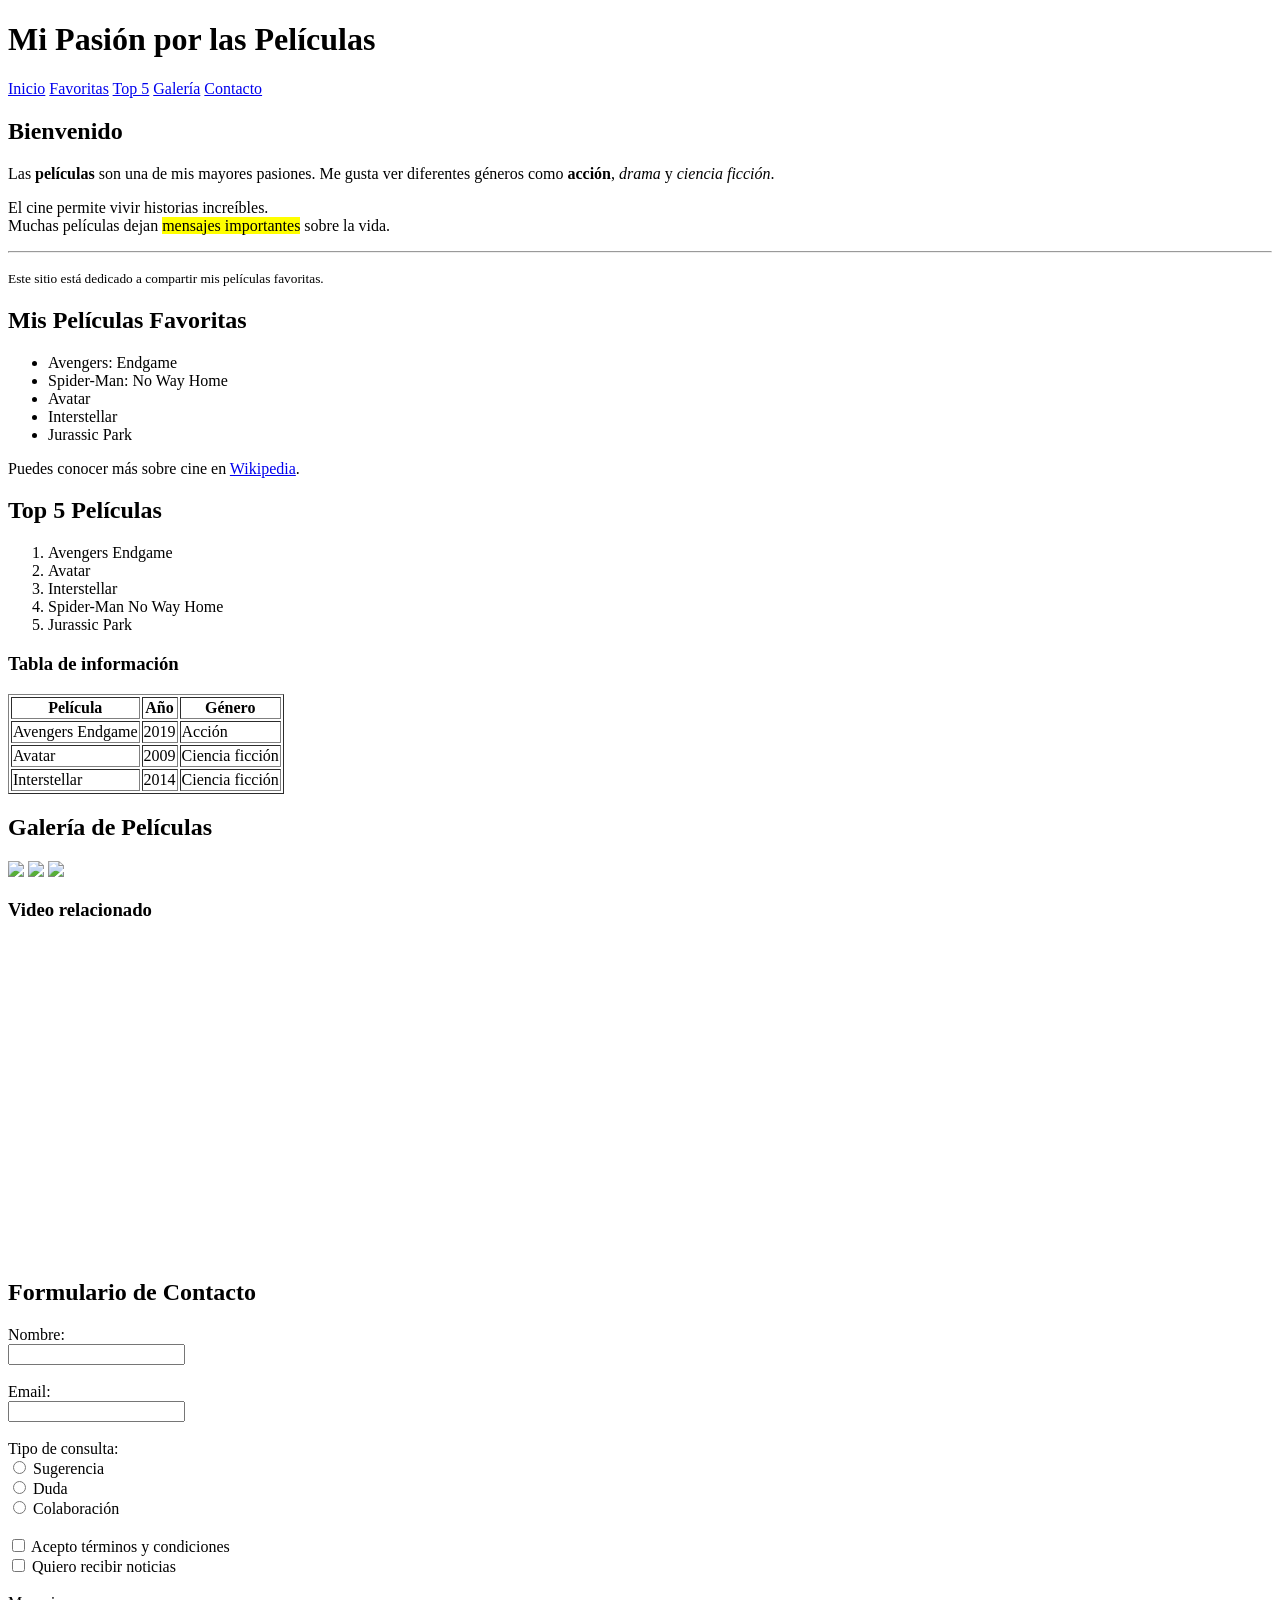
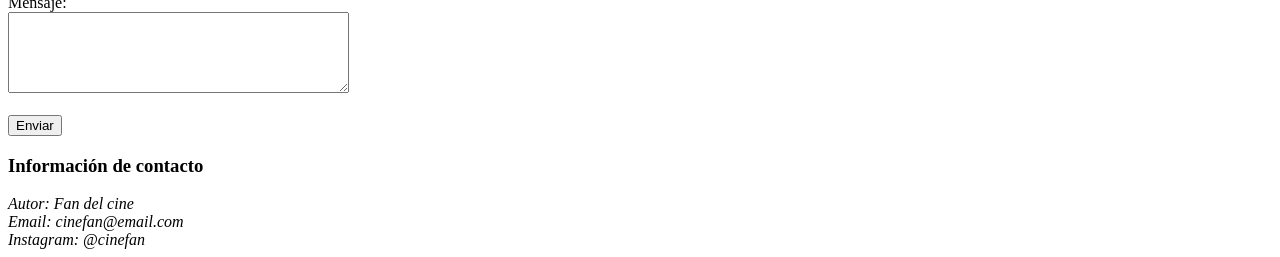
==== Index.html @ f3dc9d77 "Primer commit proyecto peliculas" ====
<!DOCTYPE html>
<html lang="es">

<head>
<meta charset="UTF-8">
<title>Mi Pasión por las Películas</title>
<link rel="stylesheet" href="estilos.css">
</head>

<body>

<header>
<h1>Mi Pasión por las Películas</h1>
</header>

<nav>
<a href="#inicio">Inicio</a>
<a href="#favoritas">Favoritas</a>
<a href="#top">Top 5</a>
<a href="#galeria">Galería</a>
<a href="#contacto">Contacto</a>
</nav>

<section id="inicio">

<h2>Bienvenido</h2>

<p>
Las <strong>películas</strong> son una de mis mayores pasiones. Me gusta ver diferentes
géneros como <b>acción</b>, <i>drama</i> y <em>ciencia ficción</em>.
</p>

<p>
El cine permite vivir historias increíbles.<br>
Muchas películas dejan <mark>mensajes importantes</mark> sobre la vida.
</p>

<hr>

<p>
<small>Este sitio está dedicado a compartir mis películas favoritas.</small>
</p>

</section>

<section id="favoritas">

<h2>Mis Películas Favoritas</h2>

<ul>
<li>Avengers: Endgame</li>
<li>Spider-Man: No Way Home</li>
<li>Avatar</li>
<li>Interstellar</li>
<li>Jurassic Park</li>
</ul>

<p>
Puedes conocer más sobre cine en 
<a href="https://es.wikipedia.org/wiki/Cine" target="_blank">Wikipedia</a>.
</p>

</section>

<section id="top">

<h2>Top 5 Películas</h2>

<ol>
<li>Avengers Endgame</li>
<li>Avatar</li>
<li>Interstellar</li>
<li>Spider-Man No Way Home</li>
<li>Jurassic Park</li>
</ol>

<h3>Tabla de información</h3>

<table border="1">

<tr>
<th>Película</th>
<th>Año</th>
<th>Género</th>
</tr>

<tr>
<td>Avengers Endgame</td>
<td>2019</td>
<td>Acción</td>
</tr>

<tr>
<td>Avatar</td>
<td>2009</td>
<td>Ciencia ficción</td>
</tr>

<tr>
<td>Interstellar</td>
<td>2014</td>
<td>Ciencia ficción</td>
</tr>

</table>

</section>

<section id="galeria">

<h2>Galería de Películas</h2>

<img src="img/pelicula1.jpg" width="250">
<img src="img/pelicula2.jpg" width="250">
<img src="img/pelicula3.jpg" width="250">

<h3>Video relacionado</h3>

<iframe width="560" height="315"
src="https://www.youtube.com/embed/TcMBFSGVi1c"
title="Trailer Avengers Endgame"
frameborder="0"
allowfullscreen>
</iframe>

</section>

<section id="contacto">

<h2>Formulario de Contacto</h2>

<form>

<label>Nombre:</label><br>
<input type="text" name="nombre"><br><br>

<label>Email:</label><br>
<input type="email" name="email"><br><br>

<label>Tipo de consulta:</label><br>

<input type="radio" name="consulta"> Sugerencia<br>
<input type="radio" name="consulta"> Duda<br>
<input type="radio" name="consulta"> Colaboración<br><br>

<input type="checkbox"> Acepto términos y condiciones<br>
<input type="checkbox"> Quiero recibir noticias<br><br>

<label>Mensaje:</label><br>
<textarea rows="5" cols="40"></textarea><br><br>

<button type="submit">Enviar</button>

</form>

<h3>Información de contacto</h3>

<address>
Autor: Fan del cine<br>
Email: cinefan@email.com<br>
Instagram: @cinefan
</address>

</section>

</body>
</html>
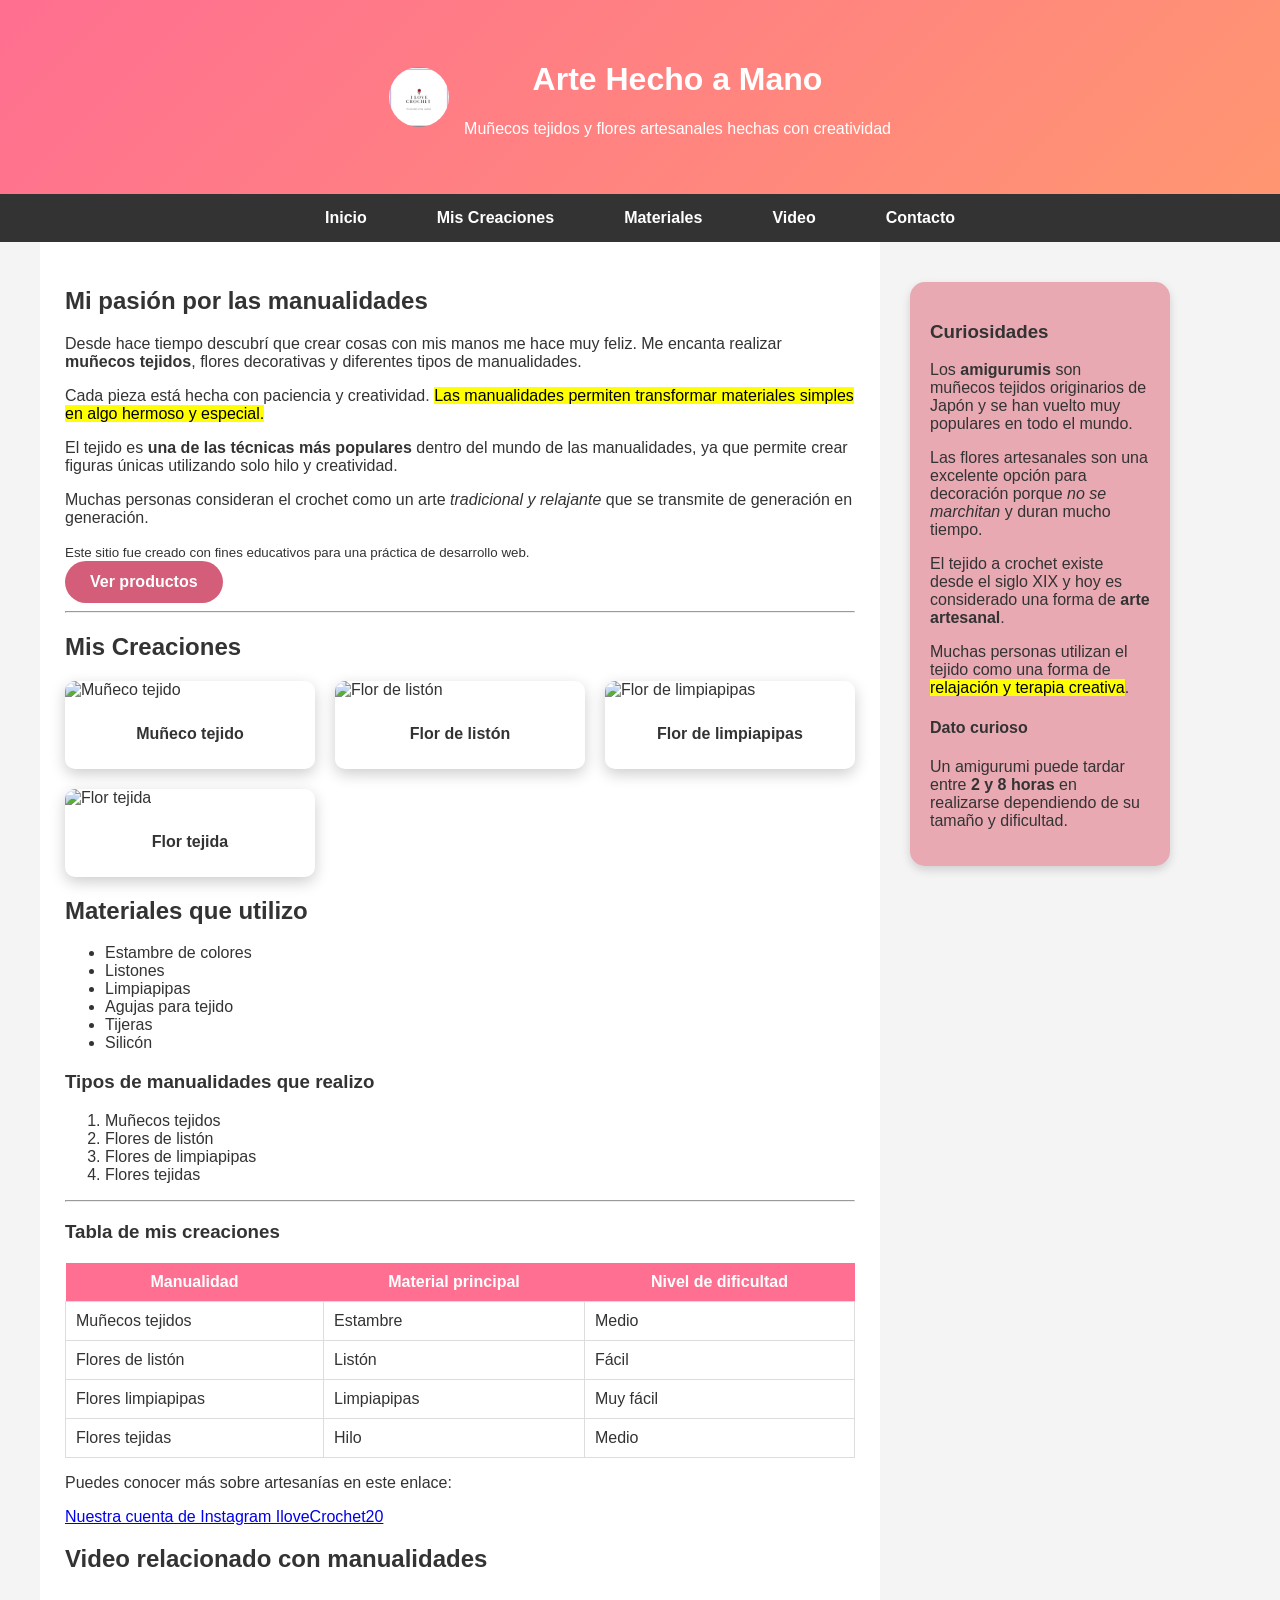
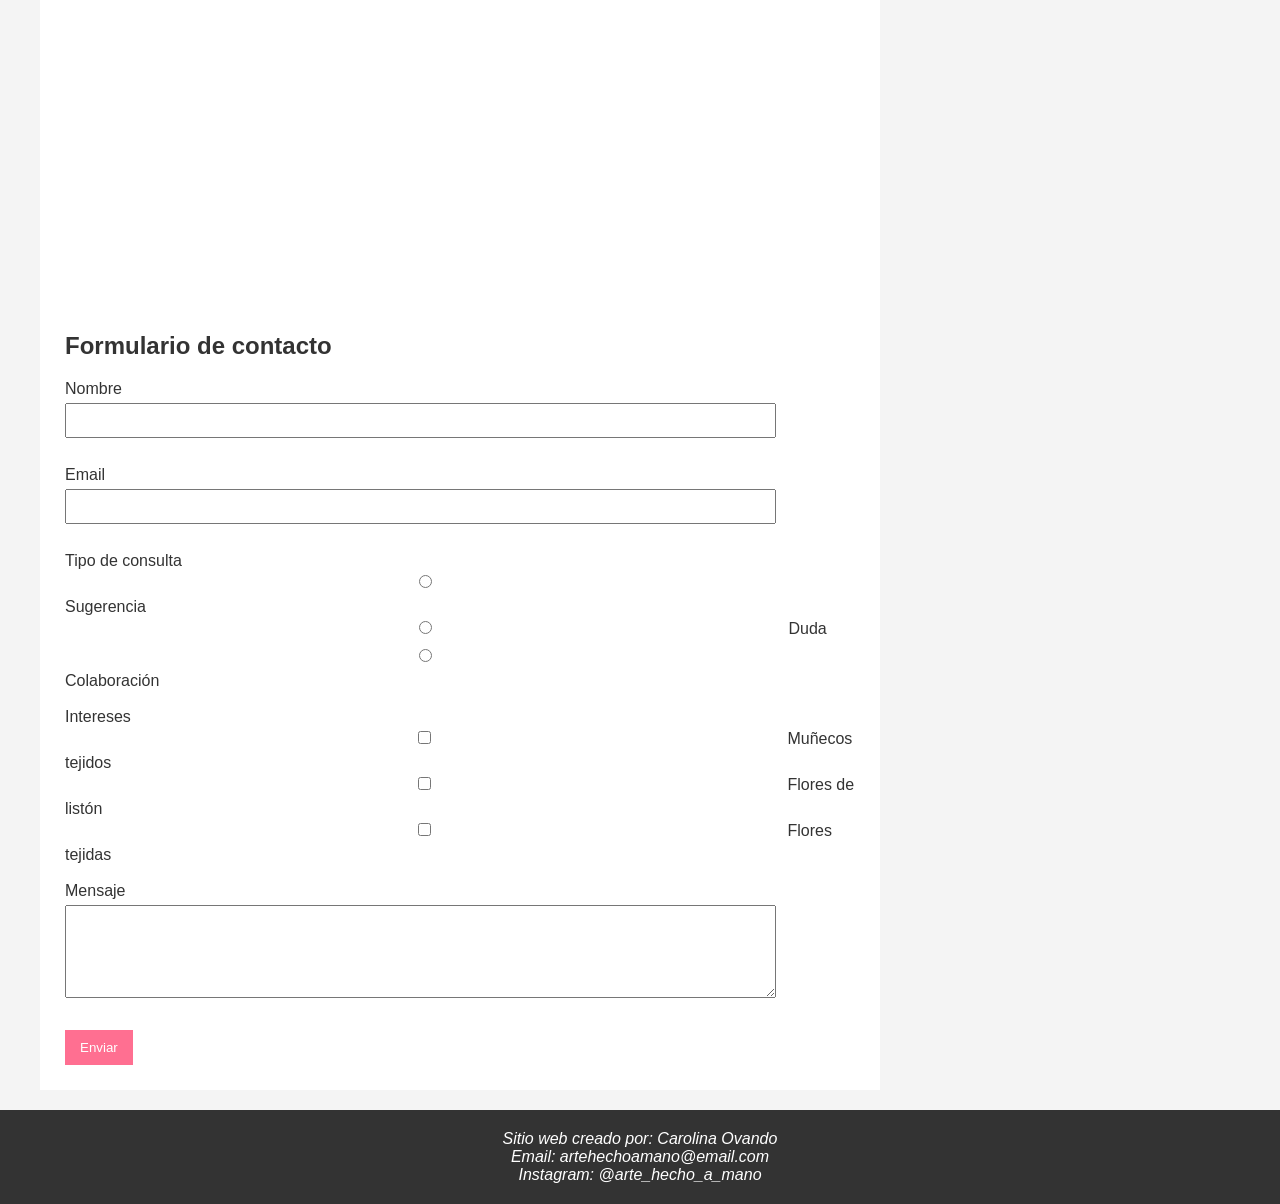
==== commit 5e1ebded: "Preferi cambiar de tema para mi pagina web" ====
--- a/Index.html
+++ b/Index.html
@@ -2,123 +2,194 @@
 <html lang="es">
 
 <head>
+
 <meta charset="UTF-8">
-<title>Mi Pasión por las Películas</title>
-<link rel="stylesheet" href="estilos.css">
+<meta name="viewport" content="width=device-width, initial-scale=1.0">
+
+<link rel="icon" href="LogoTete.png" type="image/png">
+
+<title>Arte Hecho a Mano | Mis Creaciones</title>
+
+<link rel="stylesheet" href="CSS/Style.css">
+
 </head>
 
 <body>
 
-<header>
-<h1>Mi Pasión por las Películas</h1>
+<header class="header">
+
+<div class="logo-titulo">
+
+<img src="LogoTete.png" alt="Logo del sitio" class="logo">
+
+<div>
+<h1>Arte Hecho a Mano</h1>
+<p>Muñecos tejidos y flores artesanales hechas con creatividad</p>
+</div>
+
+</div>
+
 </header>
 
 <nav>
-<a href="#inicio">Inicio</a>
-<a href="#favoritas">Favoritas</a>
-<a href="#top">Top 5</a>
-<a href="#galeria">Galería</a>
-<a href="#contacto">Contacto</a>
+<ul>
+
+<li><a href="#inicio">Inicio</a></li>
+<li><a href="#creaciones">Mis Creaciones</a></li>
+<li><a href="#materiales">Materiales</a></li>
+<li><a href="#video">Video</a></li>
+<li><a href="#contacto">Contacto</a></li>
+
+</ul>
 </nav>
 
+<div class="contenedor">
+
+<main>
+
 <section id="inicio">
 
-<h2>Bienvenido</h2>
-
-<p>
-Las <strong>películas</strong> son una de mis mayores pasiones. Me gusta ver diferentes
-géneros como <b>acción</b>, <i>drama</i> y <em>ciencia ficción</em>.
-</p>
-
-<p>
-El cine permite vivir historias increíbles.<br>
-Muchas películas dejan <mark>mensajes importantes</mark> sobre la vida.
-</p>
+<h2>Mi pasión por las manualidades</h2>
+
+<p>
+Desde hace tiempo descubrí que crear cosas con mis manos me hace muy feliz.
+Me encanta realizar <strong>muñecos tejidos</strong>, flores decorativas
+y diferentes tipos de manualidades.
+</p>
+
+<p>
+Cada pieza está hecha con paciencia y creatividad.
+<mark>Las manualidades permiten transformar materiales simples
+en algo hermoso y especial.</mark>
+</p>
+
+<p>
+El tejido es <b>una de las técnicas más populares</b> dentro del mundo de las manualidades,
+ya que permite crear figuras únicas utilizando solo hilo y creatividad.
+</p>
+
+<p>
+Muchas personas consideran el crochet como un arte <i>tradicional y relajante</i>
+que se transmite de generación en generación.
+</p>
+
+<small>Este sitio fue creado con fines educativos para una práctica de desarrollo web.</small>
+
+<br>
+
+<a href="#creaciones" class="boton-productos">Ver productos</a>
 
 <hr>
 
-<p>
-<small>Este sitio está dedicado a compartir mis películas favoritas.</small>
-</p>
-
-</section>
-
-<section id="favoritas">
-
-<h2>Mis Películas Favoritas</h2>
+</section>
+
+<section id="creaciones">
+
+<h2>Mis Creaciones</h2>
+
+<div class="galeria">
+
+<div class="tarjeta">
+<img src="imagenes/muneco.jpg" alt="Muñeco tejido">
+<p>Muñeco tejido</p>
+</div>
+
+<div class="tarjeta">
+<img src="imagenes/flor_liston.jpg" alt="Flor de listón">
+<p>Flor de listón</p>
+</div>
+
+<div class="tarjeta">
+<img src="imagenes/flor_limpiapipas.jpg" alt="Flor de limpiapipas">
+<p>Flor de limpiapipas</p>
+</div>
+
+<div class="tarjeta">
+<img src="imagenes/flor_tejida.jpg" alt="Flor tejida">
+<p>Flor tejida</p>
+</div>
+
+</div>
+
+</section>
+
+<section id="materiales">
+
+<h2>Materiales que utilizo</h2>
 
 <ul>
-<li>Avengers: Endgame</li>
-<li>Spider-Man: No Way Home</li>
-<li>Avatar</li>
-<li>Interstellar</li>
-<li>Jurassic Park</li>
+<li>Estambre de colores</li>
+<li>Listones</li>
+<li>Limpiapipas</li>
+<li>Agujas para tejido</li>
+<li>Tijeras</li>
+<li>Silicón</li>
 </ul>
 
-<p>
-Puedes conocer más sobre cine en 
-<a href="https://es.wikipedia.org/wiki/Cine" target="_blank">Wikipedia</a>.
-</p>
-
-</section>
-
-<section id="top">
-
-<h2>Top 5 Películas</h2>
+<h3>Tipos de manualidades que realizo</h3>
 
 <ol>
-<li>Avengers Endgame</li>
-<li>Avatar</li>
-<li>Interstellar</li>
-<li>Spider-Man No Way Home</li>
-<li>Jurassic Park</li>
+<li>Muñecos tejidos</li>
+<li>Flores de listón</li>
+<li>Flores de limpiapipas</li>
+<li>Flores tejidas</li>
 </ol>
 
-<h3>Tabla de información</h3>
-
-<table border="1">
-
-<tr>
-<th>Película</th>
-<th>Año</th>
-<th>Género</th>
-</tr>
-
-<tr>
-<td>Avengers Endgame</td>
-<td>2019</td>
-<td>Acción</td>
-</tr>
-
-<tr>
-<td>Avatar</td>
-<td>2009</td>
-<td>Ciencia ficción</td>
-</tr>
-
-<tr>
-<td>Interstellar</td>
-<td>2014</td>
-<td>Ciencia ficción</td>
+<hr>
+
+<h3>Tabla de mis creaciones</h3>
+
+<table>
+
+<tr>
+<th>Manualidad</th>
+<th>Material principal</th>
+<th>Nivel de dificultad</th>
+</tr>
+
+<tr>
+<td>Muñecos tejidos</td>
+<td>Estambre</td>
+<td>Medio</td>
+</tr>
+
+<tr>
+<td>Flores de listón</td>
+<td>Listón</td>
+<td>Fácil</td>
+</tr>
+
+<tr>
+<td>Flores limpiapipas</td>
+<td>Limpiapipas</td>
+<td>Muy fácil</td>
+</tr>
+
+<tr>
+<td>Flores tejidas</td>
+<td>Hilo</td>
+<td>Medio</td>
 </tr>
 
 </table>
 
-</section>
-
-<section id="galeria">
-
-<h2>Galería de Películas</h2>
-
-<img src="img/pelicula1.jpg" width="250">
-<img src="img/pelicula2.jpg" width="250">
-<img src="img/pelicula3.jpg" width="250">
-
-<h3>Video relacionado</h3>
+<p>
+Puedes conocer más sobre artesanías en este enlace:
+</p>
+
+<a href="https://www.instagram.com/i_love_crochet_20/" target="_blank">
+Nuestra cuenta de Instagram IloveCrochet20
+</a>
+
+</section>
+
+<section id="video">
+
+<h2>Video relacionado con manualidades</h2>
 
 <iframe width="560" height="315"
-src="https://www.youtube.com/embed/TcMBFSGVi1c"
-title="Trailer Avengers Endgame"
+src="https://www.youtube.com/embed/3kF5KqQ0t8M"
+title="Manualidades"
 frameborder="0"
 allowfullscreen>
 </iframe>
@@ -127,41 +198,86 @@
 
 <section id="contacto">
 
-<h2>Formulario de Contacto</h2>
+<h2>Formulario de contacto</h2>
 
 <form>
 
-<label>Nombre:</label><br>
-<input type="text" name="nombre"><br><br>
-
-<label>Email:</label><br>
-<input type="email" name="email"><br><br>
-
-<label>Tipo de consulta:</label><br>
+<label for="nombre">Nombre</label><br>
+<input type="text" id="nombre" name="nombre" required><br><br>
+
+<label for="email">Email</label><br>
+<input type="email" id="email" name="email" required><br><br>
+
+<label>Tipo de consulta</label><br>
 
 <input type="radio" name="consulta"> Sugerencia<br>
 <input type="radio" name="consulta"> Duda<br>
 <input type="radio" name="consulta"> Colaboración<br><br>
 
-<input type="checkbox"> Acepto términos y condiciones<br>
-<input type="checkbox"> Quiero recibir noticias<br><br>
-
-<label>Mensaje:</label><br>
-<textarea rows="5" cols="40"></textarea><br><br>
+<label>Intereses</label><br>
+
+<input type="checkbox"> Muñecos tejidos<br>
+<input type="checkbox"> Flores de listón<br>
+<input type="checkbox"> Flores tejidas<br><br>
+
+<label for="mensaje">Mensaje</label><br>
+
+<textarea id="mensaje" name="mensaje" rows="5" cols="40"></textarea><br><br>
 
 <button type="submit">Enviar</button>
 
 </form>
 
-<h3>Información de contacto</h3>
+</section>
+
+</main>
+
+<aside>
+
+<h3>Curiosidades</h3>
+
+<p>
+Los <strong>amigurumis</strong> son muñecos tejidos originarios de Japón
+y se han vuelto muy populares en todo el mundo.
+</p>
+
+<p>
+Las flores artesanales son una excelente opción para decoración
+porque <em>no se marchitan</em> y duran mucho tiempo.
+</p>
+
+<p>
+El tejido a crochet existe desde el siglo XIX y hoy es considerado
+una forma de <strong>arte artesanal</strong>.
+</p>
+
+<p>
+Muchas personas utilizan el tejido como una forma de
+<mark>relajación y terapia creativa</mark>.
+</p>
+
+<h4>Dato curioso</h4>
+
+<p>
+Un amigurumi puede tardar entre <strong>2 y 8 horas</strong> en realizarse
+dependiendo de su tamaño y dificultad.
+</p>
+
+</aside>
+
+</div>
+
+<footer>
 
 <address>
-Autor: Fan del cine<br>
-Email: cinefan@email.com<br>
-Instagram: @cinefan
+
+Sitio web creado por: Carolina Ovando<br>
+Email: artehechoamano@email.com<br>
+Instagram: @arte_hecho_a_mano
+
 </address>
 
-</section>
+</footer>
 
 </body>
 </html>
--- a/CSS/Style.css
+++ b/CSS/Style.css
@@ -0,0 +1,208 @@
+* {
+    box-sizing: border-box;
+}
+
+body{
+font-family: 'Segoe UI', Arial;
+margin:0;
+background:#f4f4f4;
+color:#333;
+}
+
+/* LOGO */
+
+.logo-titulo{
+display:flex;
+align-items:center;
+justify-content:center;
+gap:15px;
+}
+
+.logo{
+width:60px;
+height:60px;
+border-radius:50%;
+object-fit:cover;
+}
+
+.boton-productos{
+display:inline-block;
+padding:12px 25px;
+background:#d45d79;
+color:white;
+text-decoration:none;
+border-radius:25px;
+font-weight:bold;
+transition:0.3s;
+}
+
+.boton-productos:hover{
+background:#b94460;
+transform:scale(1.05);
+}
+
+/* ENCABEZADO */
+
+header{
+background:linear-gradient(135deg,#ff6f91,#ff9671);
+color:white;
+text-align:center;
+padding:40px;
+}
+
+/* MENU */
+
+nav{
+background:#333;
+}
+
+nav ul{
+display:flex;
+justify-content:center;
+list-style:none;
+margin:0;
+padding:15px;
+}
+
+nav ul li{
+margin:0 20px;
+}
+
+nav ul li a{
+color:white;
+margin:15px;
+text-decoration:none;
+font-weight:bold;
+transition:0.3s;
+}
+
+nav ul li a:hover{
+color:#ff6f91;
+}
+
+/* CONTENEDOR */
+
+.contenedor{
+display:flex;
+align-items:flex-start;
+gap:30px;
+max-width:1200px;
+margin:auto;
+}
+
+/* CONTENIDO PRINCIPAL */
+
+main{
+width:70%;
+padding:25px;
+background:white;
+}
+
+/* CONTENIDO DERECHO */
+
+aside{
+background:#e8a9b3;
+padding:20px;
+border-radius:15px;
+width:260px;
+height:fit-content;
+margin-top:40px;
+box-shadow:0 4px 10px rgba(0,0,0,0.15);
+}
+
+/* GALERIA PROFESIONAL */
+
+.galeria{
+display:grid;
+grid-template-columns:repeat(auto-fit,minmax(200px,1fr));
+gap:20px;
+margin-top:20px;
+}
+
+.tarjeta{
+background:white;
+border-radius:10px;
+overflow:hidden;
+box-shadow:0 5px 15px rgba(0,0,0,0.2);
+transition:transform 0.3s;
+}
+
+.tarjeta:hover{
+transform:scale(1.08);
+}
+
+.tarjeta img{
+width:100%;
+height:200px;
+object-fit:cover;
+}
+
+.tarjeta p{
+padding:10px;
+text-align:center;
+font-weight:bold;
+}
+
+/* TABLAS */
+
+table{
+width:100%;
+border-collapse:collapse;
+margin-top:20px;
+}
+
+th{
+background:#ff6f91;
+color:white;
+padding:10px;
+}
+
+td{
+border:1px solid #ddd;
+padding:10px;
+}
+
+/* FORMULARIO */
+
+input,textarea{
+width:90%;
+padding:8px;
+margin-top:5px;
+margin-bottom:10px;
+}
+
+button{
+background:#ff6f91;
+color:white;
+padding:10px;
+border:none;
+padding:10px 15px;
+cursor:pointer;
+transition:0.3s;
+}
+
+button:hover{
+background:#ff3f6c;
+}
+
+/* PIE */
+
+footer{
+background:#333;
+color:white;
+text-align:center;
+padding:20px;
+margin-top:20px;
+}
+@media (max-width:768px){
+
+.contenedor{
+flex-direction:column;
+}
+
+aside{
+width:100%;
+margin-top:20px;
+}
+
+}
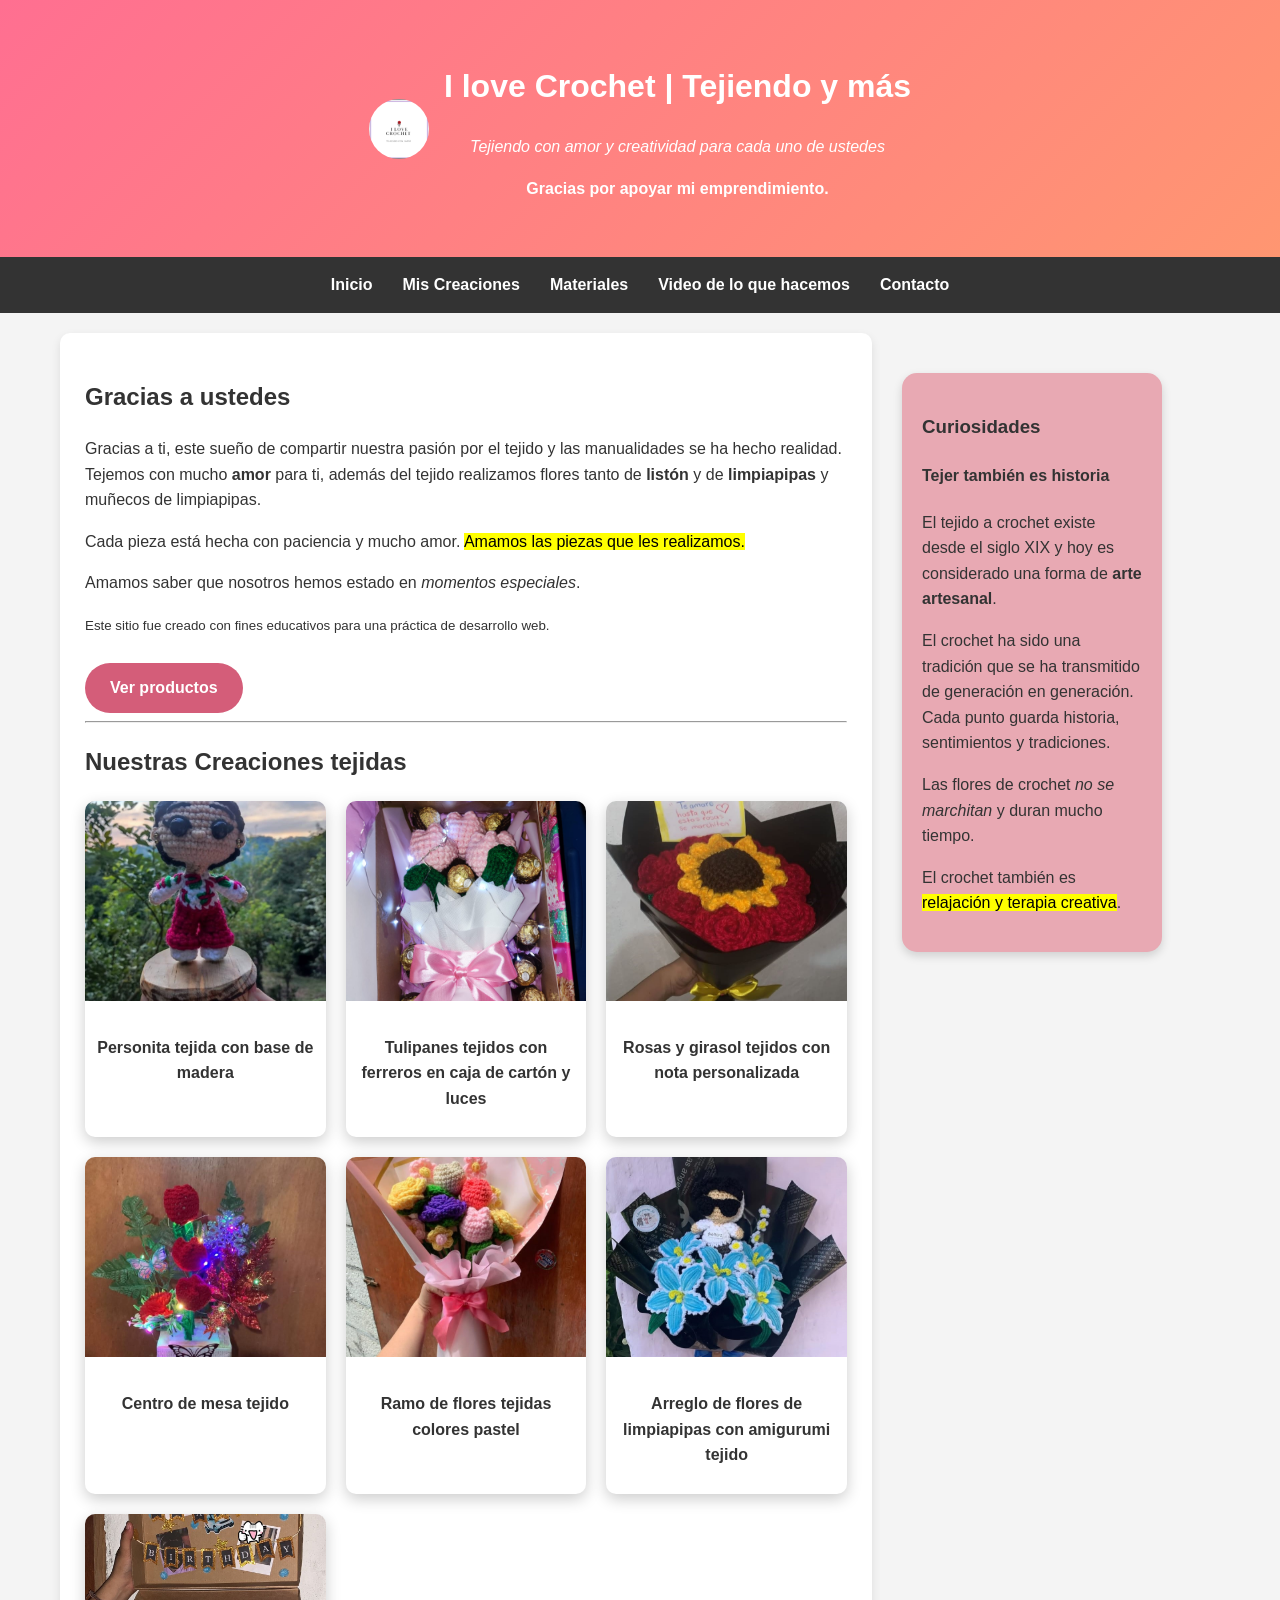
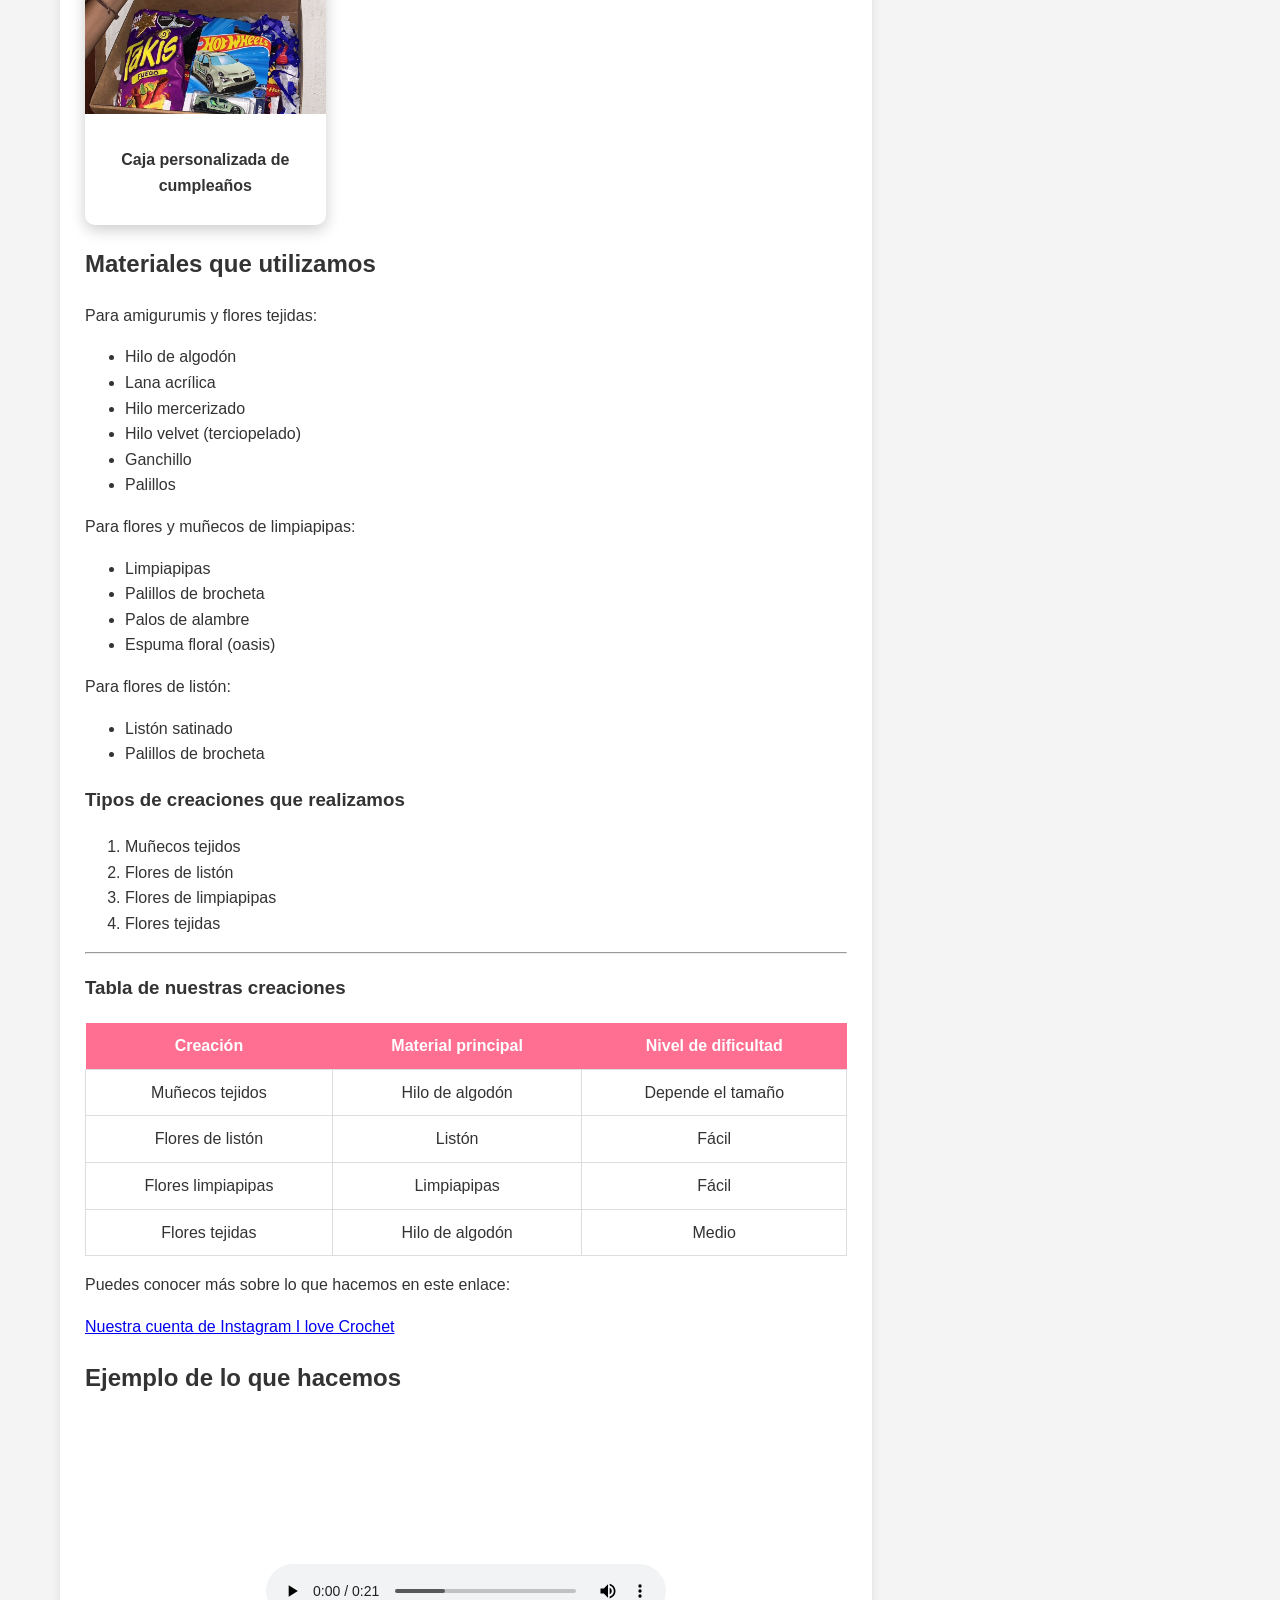
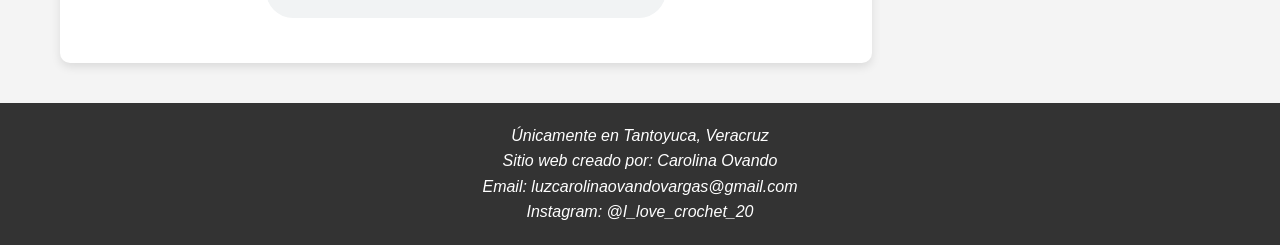
==== commit 9d53c8b2: "Cambios de diseño y formulario y en CSS" ====
--- a/Index.html
+++ b/Index.html
@@ -2,282 +2,344 @@
 <html lang="es">
 
 <head>
-
-<meta charset="UTF-8">
-<meta name="viewport" content="width=device-width, initial-scale=1.0">
-
-<link rel="icon" href="LogoTete.png" type="image/png">
-
-<title>Arte Hecho a Mano | Mis Creaciones</title>
-
-<link rel="stylesheet" href="CSS/Style.css">
-
+    <!-- Configuración básica -->
+    <meta charset="UTF-8">
+    <meta name="viewport" content="width=device-width, initial-scale=1.0">
+
+    <!-- Favicon -->
+    <link rel="icon" href="Img/LogoTete.png" type="image/png">
+
+    <!-- Título -->
+    <title>I love Crochet</title>
+
+    <!-- Archivo CSS externo -->
+    <link rel="stylesheet" href="CSS/Style.css">
 </head>
 
 <body>
 
-<header class="header">
-
-<div class="logo-titulo">
-
-<img src="LogoTete.png" alt="Logo del sitio" class="logo">
-
-<div>
-<h1>Arte Hecho a Mano</h1>
-<p>Muñecos tejidos y flores artesanales hechas con creatividad</p>
-</div>
-
-</div>
-
-</header>
-
-<nav>
-<ul>
-
-<li><a href="#inicio">Inicio</a></li>
-<li><a href="#creaciones">Mis Creaciones</a></li>
-<li><a href="#materiales">Materiales</a></li>
-<li><a href="#video">Video</a></li>
-<li><a href="#contacto">Contacto</a></li>
-
-</ul>
-</nav>
-
-<div class="contenedor">
-
-<main>
-
-<section id="inicio">
-
-<h2>Mi pasión por las manualidades</h2>
-
-<p>
-Desde hace tiempo descubrí que crear cosas con mis manos me hace muy feliz.
-Me encanta realizar <strong>muñecos tejidos</strong>, flores decorativas
-y diferentes tipos de manualidades.
-</p>
-
-<p>
-Cada pieza está hecha con paciencia y creatividad.
-<mark>Las manualidades permiten transformar materiales simples
-en algo hermoso y especial.</mark>
-</p>
-
-<p>
-El tejido es <b>una de las técnicas más populares</b> dentro del mundo de las manualidades,
-ya que permite crear figuras únicas utilizando solo hilo y creatividad.
-</p>
-
-<p>
-Muchas personas consideran el crochet como un arte <i>tradicional y relajante</i>
-que se transmite de generación en generación.
-</p>
-
-<small>Este sitio fue creado con fines educativos para una práctica de desarrollo web.</small>
-
-<br>
-
-<a href="#creaciones" class="boton-productos">Ver productos</a>
-
-<hr>
-
-</section>
-
-<section id="creaciones">
-
-<h2>Mis Creaciones</h2>
-
-<div class="galeria">
-
-<div class="tarjeta">
-<img src="imagenes/muneco.jpg" alt="Muñeco tejido">
-<p>Muñeco tejido</p>
-</div>
-
-<div class="tarjeta">
-<img src="imagenes/flor_liston.jpg" alt="Flor de listón">
-<p>Flor de listón</p>
-</div>
-
-<div class="tarjeta">
-<img src="imagenes/flor_limpiapipas.jpg" alt="Flor de limpiapipas">
-<p>Flor de limpiapipas</p>
-</div>
-
-<div class="tarjeta">
-<img src="imagenes/flor_tejida.jpg" alt="Flor tejida">
-<p>Flor tejida</p>
-</div>
-
-</div>
-
-</section>
-
-<section id="materiales">
-
-<h2>Materiales que utilizo</h2>
-
-<ul>
-<li>Estambre de colores</li>
-<li>Listones</li>
-<li>Limpiapipas</li>
-<li>Agujas para tejido</li>
-<li>Tijeras</li>
-<li>Silicón</li>
-</ul>
-
-<h3>Tipos de manualidades que realizo</h3>
-
-<ol>
-<li>Muñecos tejidos</li>
-<li>Flores de listón</li>
-<li>Flores de limpiapipas</li>
-<li>Flores tejidas</li>
-</ol>
-
-<hr>
-
-<h3>Tabla de mis creaciones</h3>
-
-<table>
-
-<tr>
-<th>Manualidad</th>
-<th>Material principal</th>
-<th>Nivel de dificultad</th>
-</tr>
-
-<tr>
-<td>Muñecos tejidos</td>
-<td>Estambre</td>
-<td>Medio</td>
-</tr>
-
-<tr>
-<td>Flores de listón</td>
-<td>Listón</td>
-<td>Fácil</td>
-</tr>
-
-<tr>
-<td>Flores limpiapipas</td>
-<td>Limpiapipas</td>
-<td>Muy fácil</td>
-</tr>
-
-<tr>
-<td>Flores tejidas</td>
-<td>Hilo</td>
-<td>Medio</td>
-</tr>
-
-</table>
-
-<p>
-Puedes conocer más sobre artesanías en este enlace:
-</p>
-
-<a href="https://www.instagram.com/i_love_crochet_20/" target="_blank">
-Nuestra cuenta de Instagram IloveCrochet20
-</a>
-
-</section>
-
-<section id="video">
-
-<h2>Video relacionado con manualidades</h2>
-
-<iframe width="560" height="315"
-src="https://www.youtube.com/embed/3kF5KqQ0t8M"
-title="Manualidades"
-frameborder="0"
-allowfullscreen>
-</iframe>
-
-</section>
-
-<section id="contacto">
-
-<h2>Formulario de contacto</h2>
+    <!-- ===============================
+         HEADER
+    =============================== -->
+    <header class="header">
+        <div class="logo-titulo">
+            <img src="Img/LogoTete.png" alt="Logo de I love Crochet" class="logo">
+
+            <div>
+                <h1>I love Crochet | Tejiendo y más</h1>
+                <p><i>Tejiendo con amor y creatividad para cada uno de ustedes</i></p>
+                <p><b>Gracias por apoyar mi emprendimiento.</b></p>
+            </div>
+        </div>
+    </header>
+
+    <!-- ===============================
+         MENÚ DE NAVEGACIÓN
+    =============================== -->
+    <nav>
+        <ul>
+            <li><a href="#inicio">Inicio</a></li>
+            <li><a href="#creaciones">Mis Creaciones</a></li>
+            <li><a href="#materiales">Materiales</a></li>
+            <li><a href="#video">Video de lo que hacemos</a></li>
+
+            <!-- Este enlace abre el formulario modal -->
+            <li><a href="#" id="abrirModal">Contacto</a></li>
+        </ul>
+    </nav>
+
+    <!-- ===============================
+         CONTENEDOR PRINCIPAL
+    =============================== -->
+    <div class="contenedor">
+
+        <!-- CONTENIDO PRINCIPAL -->
+        <main>
+
+            <!-- ===== Sección Inicio ===== -->
+            <section id="inicio">
+                <h2>Gracias a ustedes</h2>
+
+                <p>
+                    Gracias a ti, este sueño de compartir nuestra pasión
+                    por el tejido y las manualidades se ha hecho realidad.
+                    Tejemos con mucho <strong>amor</strong> para ti,
+                    además del tejido realizamos flores tanto de <strong>listón</strong>
+                    y de <strong>limpiapipas</strong>
+                    y muñecos de limpiapipas.
+                </p>
+
+                <p>
+                    Cada pieza está hecha con paciencia y mucho amor.
+                    <mark>Amamos las piezas que les realizamos.</mark>
+                </p>
+
+                <p>
+                    Amamos saber que nosotros hemos estado en
+                    <i>momentos especiales</i>.
+                </p>
+
+                <small>
+                    Este sitio fue creado con fines educativos para una práctica de desarrollo web.
+                </small>
+
+                <br><br>
+
+                <a href="#creaciones" class="boton-productos">Ver productos</a>
+
+                <hr>
+            </section>
+
+            <!-- ===== Sección Creaciones ===== -->
+            <section id="creaciones">
+                <h2>Nuestras Creaciones tejidas</h2>
+
+                <div class="galeria">
+
+                    <div class="tarjeta">
+                        <img src="Img/migurumi-con-tablita.jpeg" alt="Muñeco tejido">
+                        <p>Personita tejida con base de madera</p>
+                    </div>
+
+                    <div class="tarjeta">
+                        <img src="Img/Tulipanes-ferreros.jpeg" alt="Tulipanes tejidos con ferrero">
+                        <p>Tulipanes tejidos con ferreros en caja de cartón y luces</p>
+                    </div>
+
+                    <div class="tarjeta">
+                        <img src="Img/Rosas-Un-Girasol.jpeg" alt="Rosas con un girasol tejidas">
+                        <p>Rosas y girasol tejidos con nota personalizada</p>
+                    </div>
+
+                    <div class="tarjeta">
+                        <img src="Img/Centro-de-mesa.jpeg" alt="Centro de mesa tejido color rojo">
+                        <p>Centro de mesa tejido</p>
+                    </div>
+
+                    <div class="tarjeta">
+                        <img src="Img/Ramo-rosa.jpeg" alt="Flores tejidas de colores pastel">
+                        <p>Ramo de flores tejidas colores pastel</p>
+                    </div>
+
+                    <div class="tarjeta">
+                        <img src="Img/Ramo-limpiapipas.jpeg" alt="Flores de limpiapipas">
+                        <p>Arreglo de flores de limpiapipas con amigurumi tejido</p>
+                    </div>
+
+                    <div class="tarjeta">
+                        <img src="Img/Caja-feliz-cumpleaños.jpeg" alt="Caja personalizada de cumpleaños">
+                        <p>Caja personalizada de cumpleaños</p>
+                    </div>
+
+                </div>
+            </section>
+
+            <!-- ===== Sección Materiales ===== -->
+            <section id="materiales">
+                <h2>Materiales que utilizamos</h2>
+
+                <p>Para amigurumis y flores tejidas:</p>
+                <ul>
+                    <li>Hilo de algodón</li>
+                    <li>Lana acrílica</li>
+                    <li>Hilo mercerizado</li>
+                    <li>Hilo velvet (terciopelado)</li>
+                    <li>Ganchillo</li>
+                    <li>Palillos</li>
+                </ul>
+
+                <p>Para flores y muñecos de limpiapipas:</p>
+                <ul>
+                    <li>Limpiapipas</li>
+                    <li>Palillos de brocheta</li>
+                    <li>Palos de alambre</li>
+                    <li>Espuma floral (oasis)</li>
+                </ul>
+
+                <p>Para flores de listón:</p>
+                <ul>
+                    <li>Listón satinado</li>
+                    <li>Palillos de brocheta</li>
+                </ul>
+
+                <h3>Tipos de creaciones que realizamos</h3>
+                <ol>
+                    <li>Muñecos tejidos</li>
+                    <li>Flores de listón</li>
+                    <li>Flores de limpiapipas</li>
+                    <li>Flores tejidas</li>
+                </ol>
+
+                <hr>
+
+                <h3>Tabla de nuestras creaciones</h3>
+
+                <table>
+                    <tr>
+                        <th>Creación</th>
+                        <th>Material principal</th>
+                        <th>Nivel de dificultad</th>
+                    </tr>
+                    <tr>
+                        <td>Muñecos tejidos</td>
+                        <td>Hilo de algodón</td>
+                        <td>Depende el tamaño</td>
+                    </tr>
+                    <tr>
+                        <td>Flores de listón</td>
+                        <td>Listón</td>
+                        <td>Fácil</td>
+                    </tr>
+                    <tr>
+                        <td>Flores limpiapipas</td>
+                        <td>Limpiapipas</td>
+                        <td>Fácil</td>
+                    </tr>
+                    <tr>
+                        <td>Flores tejidas</td>
+                        <td>Hilo de algodón</td>
+                        <td>Medio</td>
+                    </tr>
+                </table>
+
+                <p>Puedes conocer más sobre lo que hacemos en este enlace:</p>
+
+                <a href="https://www.instagram.com/i_love_crochet_20/" target="_blank">
+                    Nuestra cuenta de Instagram I love Crochet
+                </a>
+
+            </section>
+
+            <!-- ===== Sección Video ===== -->
+            <section id="video">
+                <h2>Ejemplo de lo que hacemos</h2>
+
+                <video controls>
+                    <source src="Img/video.mp4" type="video/mp4">
+                    Tu navegador no soporta la reproducción de video.
+                </video>
+            </section>
+
+        </main>
+
+        <!-- ===== ASIDE ===== -->
+        <aside>
+            <h3>Curiosidades</h3>
+
+            <h4>Tejer también es historia</h4>
+            <p>
+                El tejido a crochet existe desde el siglo XIX y hoy es considerado
+                una forma de <strong>arte artesanal</strong>.
+            </p>
+
+            <p>
+                El crochet ha sido una tradición que se ha transmitido de generación en generación.
+                Cada punto guarda historia, sentimientos y tradiciones.
+            </p>
+
+            <p>
+                Las flores de crochet <em>no se marchitan</em> y duran mucho tiempo.
+            </p>
+
+            <p>
+                El crochet también es <mark>relajación y terapia creativa</mark>.
+            </p>
+        </aside>
+
+    </div>
+
+    <!-- ===== FOOTER ===== -->
+    <footer>
+        <address>
+            Únicamente en Tantoyuca, Veracruz<br>
+            Sitio web creado por: Carolina Ovando<br>
+            Email: luzcarolinaovandovargas@gmail.com<br>
+            Instagram: @I_love_crochet_20
+        </address>
+    </footer>
+
+    <!-- ===== MODAL FORMULARIO ===== -->
+    <div id="modalContacto" class="modal">
+        <div class="modal-contenido">
+
+            <span class="cerrar">&times;</span>
+
+<h2>Formulario de Contacto</h2>
 
 <form>
 
-<label for="nombre">Nombre</label><br>
-<input type="text" id="nombre" name="nombre" required><br><br>
-
-<label for="email">Email</label><br>
-<input type="email" id="email" name="email" required><br><br>
-
-<label>Tipo de consulta</label><br>
-
-<input type="radio" name="consulta"> Sugerencia<br>
-<input type="radio" name="consulta"> Duda<br>
-<input type="radio" name="consulta"> Colaboración<br><br>
-
-<label>Intereses</label><br>
-
-<input type="checkbox"> Muñecos tejidos<br>
-<input type="checkbox"> Flores de listón<br>
-<input type="checkbox"> Flores tejidas<br><br>
-
-<label for="mensaje">Mensaje</label><br>
-
-<textarea id="mensaje" name="mensaje" rows="5" cols="40"></textarea><br><br>
-
-<button type="submit">Enviar</button>
+    <!-- Nombre -->
+    <label for="nombre">Nombre:</label>
+    <input type="text" id="nombre" name="nombre" required>
+
+    <!-- Email -->
+    <label for="email">Email:</label>
+    <input type="email" id="email" name="email" required>
+
+    <!-- Tipo de consulta (RADIO) -->
+    <p><strong>Tipo de consulta:</strong></p>
+
+    <label>
+        <input type="radio" name="consulta" value="sugerencia" required>
+        Sugerencia
+    </label>
+
+    <label>
+        <input type="radio" name="consulta" value="duda">
+        Duda
+    </label>
+
+    <label>
+        <input type="radio" name="consulta" value="colaboracion">
+        Colaboración
+    </label>
+
+    <!-- Casillas de verificación (CHECKBOX) -->
+    <p><strong>Opciones adicionales:</strong></p>
+
+    <label>
+        <input type="checkbox" name="terminos">
+        Acepto términos y condiciones
+    </label>
+
+    <label>
+        <input type="checkbox" name="newsletter">
+        Quiero recibir el newsletter
+    </label>
+
+    <!-- Área de texto -->
+    <label for="mensaje">Mensaje:</label>
+    <textarea id="mensaje" name="mensaje" rows="5" required></textarea>
+
+    <!-- Botón de envío -->
+    <button type="submit">Enviar</button>
 
 </form>
 
-</section>
-
-</main>
-
-<aside>
-
-<h3>Curiosidades</h3>
-
-<p>
-Los <strong>amigurumis</strong> son muñecos tejidos originarios de Japón
-y se han vuelto muy populares en todo el mundo.
-</p>
-
-<p>
-Las flores artesanales son una excelente opción para decoración
-porque <em>no se marchitan</em> y duran mucho tiempo.
-</p>
-
-<p>
-El tejido a crochet existe desde el siglo XIX y hoy es considerado
-una forma de <strong>arte artesanal</strong>.
-</p>
-
-<p>
-Muchas personas utilizan el tejido como una forma de
-<mark>relajación y terapia creativa</mark>.
-</p>
-
-<h4>Dato curioso</h4>
-
-<p>
-Un amigurumi puede tardar entre <strong>2 y 8 horas</strong> en realizarse
-dependiendo de su tamaño y dificultad.
-</p>
-
-</aside>
-
-</div>
-
-<footer>
-
-<address>
-
-Sitio web creado por: Carolina Ovando<br>
-Email: artehechoamano@email.com<br>
-Instagram: @arte_hecho_a_mano
-
-</address>
-
-</footer>
+        </div>
+    </div>
+
+    <!-- ===== SCRIPT MODAL ===== -->
+    <script>
+        const modal = document.getElementById("modalContacto");
+        const btn = document.getElementById("abrirModal");
+        const cerrar = document.querySelector(".cerrar");
+
+        btn.onclick = function (e) {
+            e.preventDefault();
+            modal.style.display = "flex";
+        }
+
+        cerrar.onclick = function () {
+            modal.style.display = "none";
+        }
+
+        window.onclick = function (e) {
+            if (e.target == modal) {
+                modal.style.display = "none";
+            }
+        }
+    </script>
 
 </body>
 </html>
--- a/CSS/Style.css
+++ b/CSS/Style.css
@@ -1,208 +1,356 @@
-* {
-    box-sizing: border-box;
-}
-
+/* =========================================
+   RESET GENERAL
+========================================= */
+*{
+    box-sizing:border-box;
+}
+
+/* =========================================
+   ESTILOS GENERALES DEL BODY
+========================================= */
 body{
-font-family: 'Segoe UI', Arial;
-margin:0;
-background:#f4f4f4;
-color:#333;
-}
-
-/* LOGO */
-
+    font-family:'Segoe UI', Arial, sans-serif;
+    margin:0;
+    background:#f4f4f4;
+    color:#333;
+    line-height:1.6;
+}
+
+/* =========================================
+   LOGO Y TITULO
+========================================= */
 .logo-titulo{
-display:flex;
-align-items:center;
-justify-content:center;
-gap:15px;
+    display:flex;
+    align-items:center;
+    justify-content:center;
+    gap:15px;
+    flex-wrap:wrap;
 }
 
 .logo{
-width:60px;
-height:60px;
-border-radius:50%;
-object-fit:cover;
-}
-
+    width:60px;
+    height:60px;
+    border-radius:50%;
+    object-fit:cover;
+}
+
+/* =========================================
+   BOTÓN PRINCIPAL
+========================================= */
 .boton-productos{
-display:inline-block;
-padding:12px 25px;
-background:#d45d79;
-color:white;
-text-decoration:none;
-border-radius:25px;
-font-weight:bold;
-transition:0.3s;
+    display:inline-block;
+    padding:12px 25px;
+    background:#d45d79;
+    color:white;
+    text-decoration:none;
+    border-radius:25px;
+    font-weight:bold;
+    transition:0.3s;
 }
 
 .boton-productos:hover{
-background:#b94460;
-transform:scale(1.05);
-}
-
-/* ENCABEZADO */
-
+    background:#b94460;
+    transform:scale(1.05);
+}
+
+/* =========================================
+   HEADER
+========================================= */
 header{
-background:linear-gradient(135deg,#ff6f91,#ff9671);
-color:white;
-text-align:center;
-padding:40px;
-}
-
-/* MENU */
-
+    background:linear-gradient(135deg,#ff6f91,#ff9671);
+    color:white;
+    text-align:center;
+    padding:40px;
+}
+
+/* =========================================
+   NAV
+========================================= */
 nav{
-background:#333;
+    background:#333;
 }
 
 nav ul{
-display:flex;
-justify-content:center;
-list-style:none;
-margin:0;
-padding:15px;
+    display:flex;
+    justify-content:center;
+    list-style:none;
+    margin:0;
+    padding:15px;
+    flex-wrap:wrap;
 }
 
 nav ul li{
-margin:0 20px;
+    margin:0 15px;
 }
 
 nav ul li a{
-color:white;
-margin:15px;
-text-decoration:none;
-font-weight:bold;
-transition:0.3s;
+    color:white;
+    text-decoration:none;
+    font-weight:bold;
+    transition:0.3s;
 }
 
 nav ul li a:hover{
-color:#ff6f91;
-}
-
-/* CONTENEDOR */
-
+    color:#ff6f91;
+}
+
+/* =========================================
+   CONTENEDOR PRINCIPAL
+========================================= */
 .contenedor{
-display:flex;
-align-items:flex-start;
-gap:30px;
-max-width:1200px;
-margin:auto;
-}
-
-/* CONTENIDO PRINCIPAL */
-
+    display:flex;
+    align-items:flex-start;
+    gap:30px;
+    max-width:1200px;
+    margin:auto;
+    padding:20px;
+}
+
+/* =========================================
+   MAIN
+========================================= */
 main{
-width:70%;
-padding:25px;
-background:white;
-}
-
-/* CONTENIDO DERECHO */
-
+    width:70%;
+    padding:25px;
+    background:white;
+    border-radius:10px;
+    box-shadow:0 4px 10px rgba(0,0,0,0.1);
+}
+
+/* =========================================
+   ASIDE
+========================================= */
 aside{
-background:#e8a9b3;
-padding:20px;
-border-radius:15px;
-width:260px;
-height:fit-content;
-margin-top:40px;
-box-shadow:0 4px 10px rgba(0,0,0,0.15);
-}
-
-/* GALERIA PROFESIONAL */
-
+    background:#e8a9b3;
+    padding:20px;
+    border-radius:15px;
+    width:260px;
+    height:fit-content;
+    margin-top:40px;
+    box-shadow:0 4px 10px rgba(0,0,0,0.15);
+}
+
+/* =========================================
+   GALERÍA
+========================================= */
 .galeria{
-display:grid;
-grid-template-columns:repeat(auto-fit,minmax(200px,1fr));
-gap:20px;
-margin-top:20px;
+    display:grid;
+    grid-template-columns:repeat(auto-fit,minmax(200px,1fr));
+    gap:20px;
+    margin-top:20px;
 }
 
 .tarjeta{
-background:white;
-border-radius:10px;
-overflow:hidden;
-box-shadow:0 5px 15px rgba(0,0,0,0.2);
-transition:transform 0.3s;
+    background:white;
+    border-radius:10px;
+    overflow:hidden;
+    box-shadow:0 5px 15px rgba(0,0,0,0.2);
+    transition:transform 0.3s;
 }
 
 .tarjeta:hover{
-transform:scale(1.08);
+    transform:scale(1.08);
 }
 
 .tarjeta img{
-width:100%;
-height:200px;
-object-fit:cover;
+    width:100%;
+    height:200px;
+    object-fit:cover;
 }
 
 .tarjeta p{
-padding:10px;
-text-align:center;
-font-weight:bold;
-}
-
-/* TABLAS */
-
+    padding:10px;
+    text-align:center;
+    font-weight:bold;
+}
+
+/* =========================================
+   TABLA
+========================================= */
 table{
-width:100%;
-border-collapse:collapse;
-margin-top:20px;
+    width:100%;
+    border-collapse:collapse;
+    margin-top:20px;
 }
 
 th{
-background:#ff6f91;
-color:white;
-padding:10px;
+    background:#ff6f91;
+    color:white;
+    padding:10px;
 }
 
 td{
-border:1px solid #ddd;
-padding:10px;
-}
-
-/* FORMULARIO */
-
-input,textarea{
-width:90%;
-padding:8px;
-margin-top:5px;
-margin-bottom:10px;
-}
-
+    border:1px solid #ddd;
+    padding:10px;
+    text-align:center;
+}
+
+/* =========================================
+   VIDEO
+========================================= */
+video{
+    display:block;
+    margin:20px auto;
+    border-radius:10px;
+    width:100%;
+    max-width:400px;
+    height:auto;
+}
+
+/* =========================================
+   FORMULARIO GENERAL (MODAL)
+========================================= */
+form{
+    width:100%;
+    display:flex;
+    flex-direction:column;
+}
+
+/* Labels alineados correctamente */
+form label{
+    display:block;
+    margin-top:10px;
+    font-weight:bold;
+}
+
+/* Inputs normales (texto, email, textarea) */
+input[type="text"],
+input[type="email"],
+textarea{
+    width:100%;
+    padding:8px;
+    margin-top:5px;
+    border:1px solid #ccc;
+    border-radius:5px;
+}
+
+/* 🔥 CORRECCIÓN IMPORTANTE
+   Evita que radio y checkbox se estiren */
+input[type="radio"],
+input[type="checkbox"]{
+    width:auto;
+    margin-right:8px;
+}
+
+/* Botón */
 button{
-background:#ff6f91;
-color:white;
-padding:10px;
-border:none;
-padding:10px 15px;
-cursor:pointer;
-transition:0.3s;
+    background:#ff6f91;
+    color:white;
+    padding:10px 15px;
+    border:none;
+    border-radius:5px;
+    cursor:pointer;
+    transition:0.3s;
+    margin-top:15px;
 }
 
 button:hover{
-background:#ff3f6c;
-}
-
-/* PIE */
-
+    background:#ff3f6c;
+}
+
+/* =========================================
+   MODAL FORMULARIO
+========================================= */
+.modal{
+    display:none;
+    position:fixed;
+    z-index:1000;
+    left:0;
+    top:0;
+    width:100%;
+    height:100%;
+    background:rgba(0,0,0,0.6);
+    justify-content:center;
+    align-items:center;
+    padding:15px;
+}
+
+.modal-contenido{
+    background:white;
+    padding:25px;
+    border-radius:15px;
+    width:100%;
+    max-width:400px;
+    max-height:90vh;
+    overflow-y:auto;
+    position:relative;
+    animation:aparecer 0.3s ease;
+    box-shadow:0 10px 25px rgba(0,0,0,0.3);
+}
+
+.cerrar{
+    position:absolute;
+    right:15px;
+    top:10px;
+    font-size:25px;
+    cursor:pointer;
+    font-weight:bold;
+    color:#333;
+}
+
+.cerrar:hover{
+    color:#ff3f6c;
+}
+
+@keyframes aparecer{
+    from{
+        transform:scale(0.8);
+        opacity:0;
+    }
+    to{
+        transform:scale(1);
+        opacity:1;
+    }
+}
+
+/* =========================================
+   FOOTER
+========================================= */
 footer{
-background:#333;
-color:white;
-text-align:center;
-padding:20px;
-margin-top:20px;
-}
+    background:#333;
+    color:white;
+    text-align:center;
+    padding:20px;
+    margin-top:20px;
+}
+
+/* =========================================
+   RESPONSIVE
+========================================= */
 @media (max-width:768px){
 
-.contenedor{
-flex-direction:column;
-}
-
-aside{
-width:100%;
-margin-top:20px;
-}
-
-}+    .contenedor{
+        flex-direction:column;
+    }
+
+    main{
+        width:100%;
+    }
+
+    aside{
+        width:100%;
+        margin-top:20px;
+    }
+
+    nav ul{
+        flex-direction:column;
+        align-items:center;
+    }
+
+    nav ul li{
+        margin:10px 0;
+    }
+}
+
+@media (max-width:480px){
+
+    .modal-contenido{
+        padding:20px;
+        border-radius:12px;
+    }
+}
+
+
+/*git add .
+git commit -m "mensaje de cambios"
+git push origin main*/
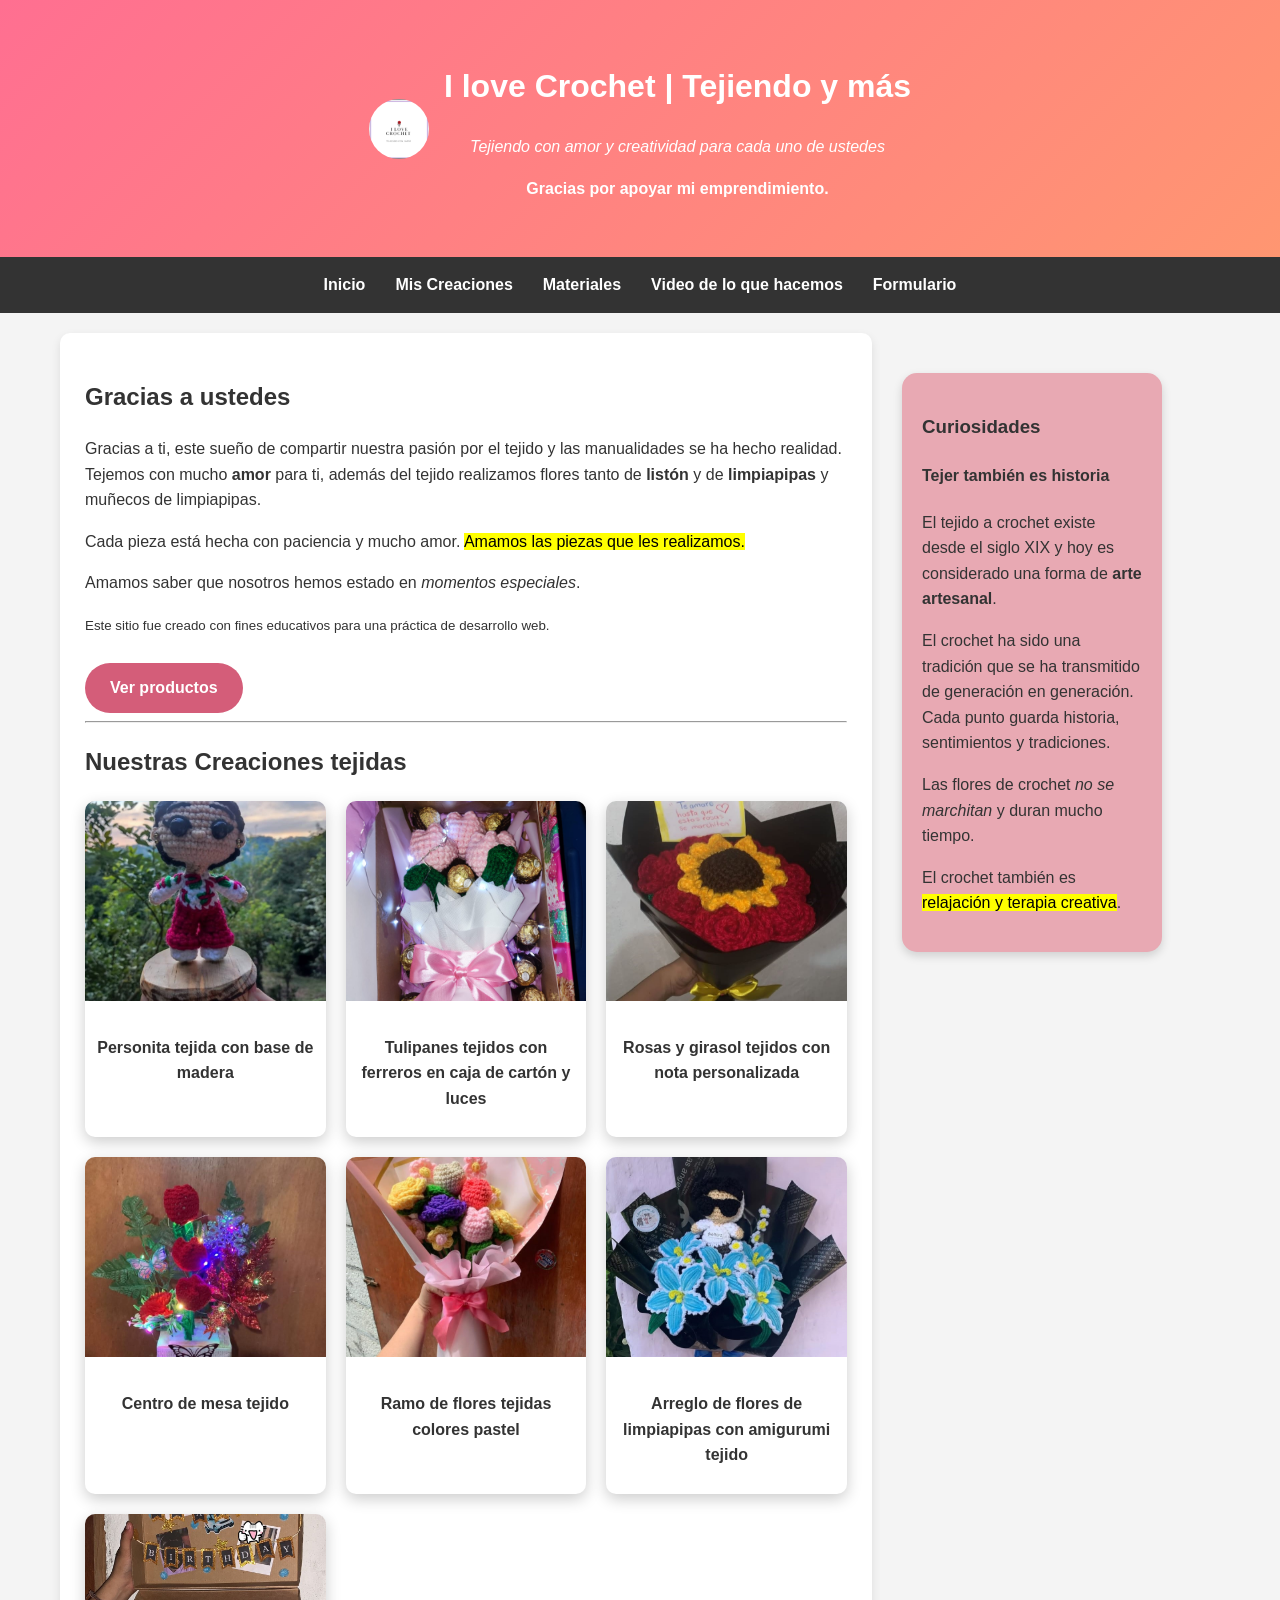
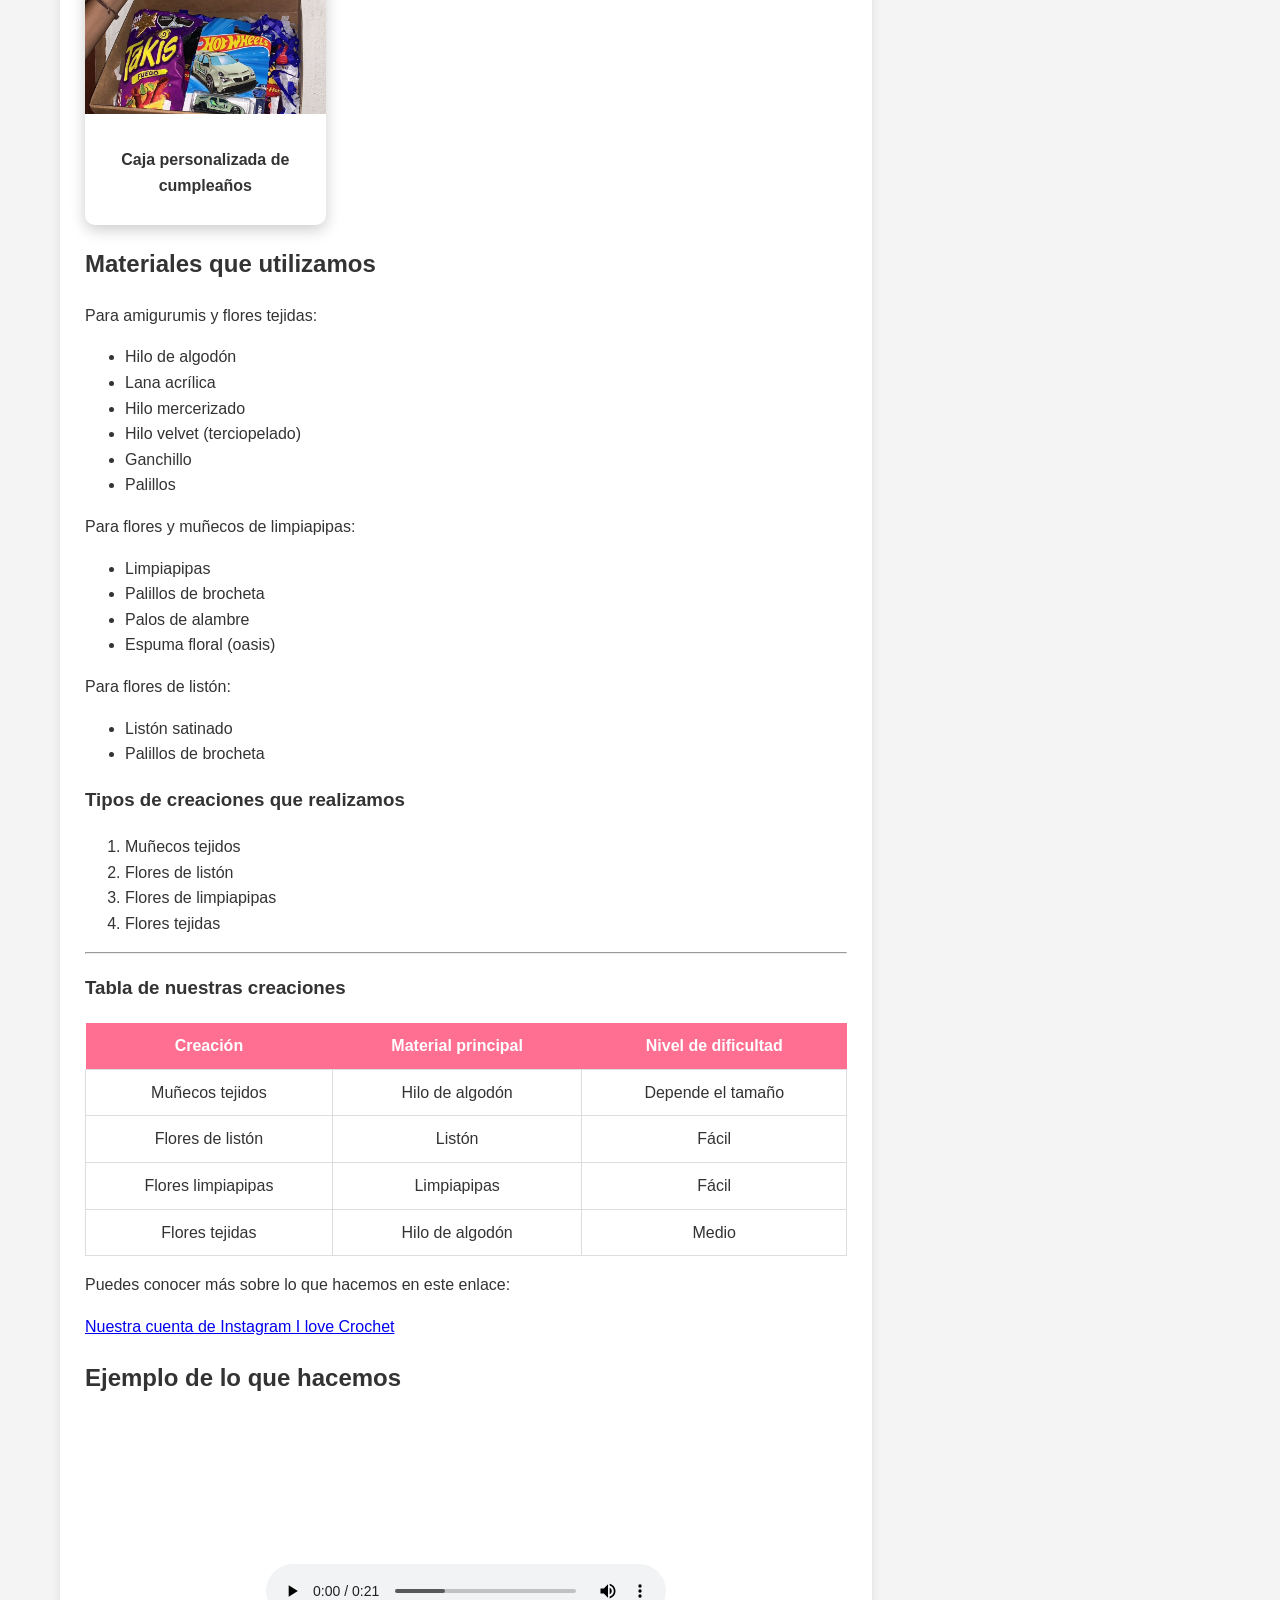
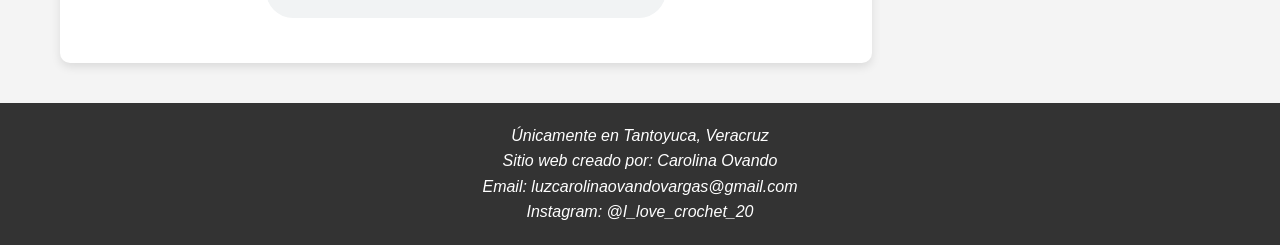
==== commit 55ccb95c: "Corregida palabra" ====
--- a/Index.html
+++ b/Index.html
@@ -44,7 +44,7 @@
             <li><a href="#video">Video de lo que hacemos</a></li>
 
             <!-- Este enlace abre el formulario modal -->
-            <li><a href="#" id="abrirModal">Contacto</a></li>
+            <li><a href="#" id="abrirModal">Formulario</a></li>
         </ul>
     </nav>
 
--- a/CSS/Style.css
+++ b/CSS/Style.css
@@ -1,6 +1,3 @@
-/* =========================================
-   RESET GENERAL
-========================================= */
 *{
     box-sizing:border-box;
 }
@@ -224,7 +221,7 @@
     border-radius:5px;
 }
 
-/* 🔥 CORRECCIÓN IMPORTANTE
+/* CORRECCIÓN IMPORTANTE
    Evita que radio y checkbox se estiren */
 input[type="radio"],
 input[type="checkbox"]{
